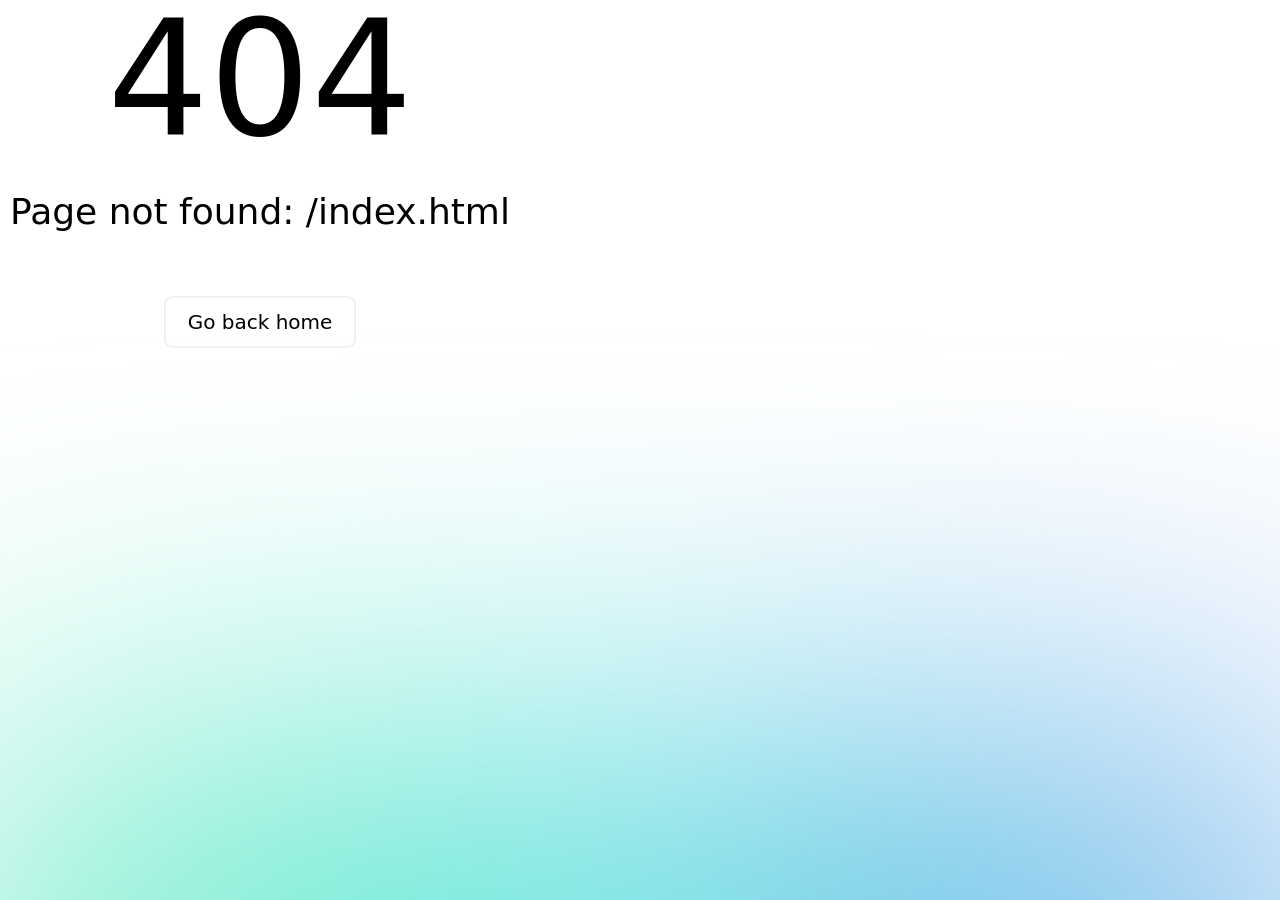
==== index.html @ e3e4a831 "deploy: 27864f69dc40d9336f9d732120a7a304f3348c36" ====
<!DOCTYPE html>
<html data-head-attrs="">
<head><meta charset="utf-8"><meta name="viewport" content="width=device-width, initial-scale=1"><meta name="head:count" content="2"><link rel="modulepreload" href="/_payload.js"><link rel="modulepreload" as="script" crossorigin href="/_nuxt/entry.8f9280f0.js"><link rel="modulepreload" as="script" crossorigin href="/_nuxt/index.bc6706aa.js"><link rel="modulepreload" as="script" crossorigin href="/_nuxt/query.1b34220a.js"><link rel="modulepreload" as="script" crossorigin href="/_nuxt/utils.39552ed5.js"><link rel="prefetch" as="script" crossorigin href="/_nuxt/web-socket.db9bf96e.js"><link rel="prefetch" as="script" crossorigin href="/_nuxt/asyncData.7e949ed7.js"><link rel="prefetch" as="script" crossorigin href="/_nuxt/error-component.b35bab2b.js"><link rel="prefetch" as="image" type="image/svg+xml" href="/_nuxt/logo_ogsl.f366e374.svg"><style>.header[data-v-5ede443b]{align-items:center;display:grid;grid-template-columns:1fr 1fr 2fr;padding:10px}.search-box[data-v-5ede443b]{border:3px solid #00adef;border-radius:15px;box-sizing:border-box;color:#6d8379;font-size:1em;line-height:20px;outline:none;padding:5px;transition:all .2s ease-out;width:100%}.search-box[data-v-5ede443b]:hover{box-shadow:0 0 6px #23adff}.card-container[data-v-5ede443b]{display:grid;gap:1rem;grid-template-columns:repeat(auto-fit,minmax(400px,1fr));padding:10px}.card[data-v-5ede443b]{background-color:#f1faff;border:1px solid #ddd;border-radius:10px;padding:20px}.card>h1[data-v-5ede443b]{color:#00adef;margin-top:0}.tag[data-v-5ede443b]{font-style:italic;margin-right:5px}.link-button[data-v-5ede443b],.tag[data-v-5ede443b]{display:inline-block}.link-button[data-v-5ede443b]{background-color:#eee;border-color:#ccc #333 #333 #ccc;border-style:solid;border-width:1px;color:#333;padding:2px 6px;text-decoration:none}.link-button[data-v-5ede443b]:hover{transform:scale(1.25);transition:.2s ease-in-out 0s}</style></head>
<body data-head-attrs=""><div id="__nuxt"><div><!--[--><div class="header" data-v-5ede443b><div data-v-5ede443b><img style="max-height:30px;" src="/_nuxt/logo_ogsl.f366e374.svg" data-v-5ede443b></div><div data-v-5ede443b><input class="search-box" type="text" placeholder="Rechercher..." data-v-5ede443b></div><div style="text-align:center;font-size:3em;" data-v-5ede443b>Gallerie d&#39;exemples</div></div><div class="card-container" data-v-5ede443b><!--[--><div class="card" data-v-5ede443b><h1 data-v-5ede443b>Visualisation de données CTD (séries temporelles) - Partie 1</h1><p style="margin-bottom:10px;" data-v-5ede443b>Exploration et sélection de données dans un jeu de données</p><div style="margin-bottom:10px;" data-v-5ede443b><!--[--><span class="tag" data-v-5ede443b>#océanographie</span><span class="tag" data-v-5ede443b>#erddap</span><span class="tag" data-v-5ede443b>#python</span><span class="tag" data-v-5ede443b>#plotly</span><!--]--></div><a target="_blank" href="https://github.com/etcax-test/test-examples/tree/main/examples" class="link-button" style="margin-right:10px;" data-v-5ede443b>Aller vers le code source</a><a target="_blank" href="https://mybinder.org/v2/gh/etcax-test/test-examples/main?labpath=examples%2Fexemple_1.ipynb" class="link-button" data-v-5ede443b>Lancer avec Binder</a></div><div class="card" data-v-5ede443b><h1 data-v-5ede443b>Visualisation de données CTD (séries temporelles) - Partie 2</h1><p style="margin-bottom:10px;" data-v-5ede443b>Affichage de données CTD sous forme de série temporelle</p><div style="margin-bottom:10px;" data-v-5ede443b><!--[--><span class="tag" data-v-5ede443b>#océanographie</span><span class="tag" data-v-5ede443b>#erddap</span><span class="tag" data-v-5ede443b>#python</span><span class="tag" data-v-5ede443b>#plotly</span><!--]--></div><a target="_blank" href="https://github.com/etcax-test/test-examples/tree/main/examples" class="link-button" style="margin-right:10px;" data-v-5ede443b>Aller vers le code source</a><a target="_blank" href="https://mybinder.org/v2/gh/etcax-test/test-examples/main?labpath=examples%2Fexemple_2.ipynb" class="link-button" data-v-5ede443b>Lancer avec Binder</a></div><!--]--></div><!--]--></div></div><script type="module">import p from "/_payload.js";window.__NUXT__={...p,...((function(a,b){return {state:{},_errors:{},serverRendered:true,config:{public:{content:{clientDB:{isSPA:a,integrity:1667334688071},navigation:{fields:[]},base:"_content",tags:{p:"prose-p",a:"prose-a",blockquote:"prose-blockquote","code-inline":"prose-code-inline",code:"prose-code",em:"prose-em",h1:"prose-h1",h2:"prose-h2",h3:"prose-h3",h4:"prose-h4",h5:"prose-h5",h6:"prose-h6",hr:"prose-hr",img:"prose-img",ul:"prose-ul",ol:"prose-ol",li:"prose-li",strong:"prose-strong",table:"prose-table",thead:"prose-thead",tbody:"prose-tbody",td:"prose-td",th:"prose-th",tr:"prose-tr"},highlight:a,wsUrl:b,documentDriven:a,anchorLinks:{depth:4,exclude:[1]}}},app:{baseURL:"\u002F",buildAssetsDir:"\u002F_nuxt\u002F",cdnURL:b}},prerenderedAt:1667334700916}}(false,"")))}</script><script type="module" src="/_nuxt/entry.8f9280f0.js" crossorigin></script><script type="module" src="/_nuxt/index.bc6706aa.js" crossorigin></script></body>
</html>
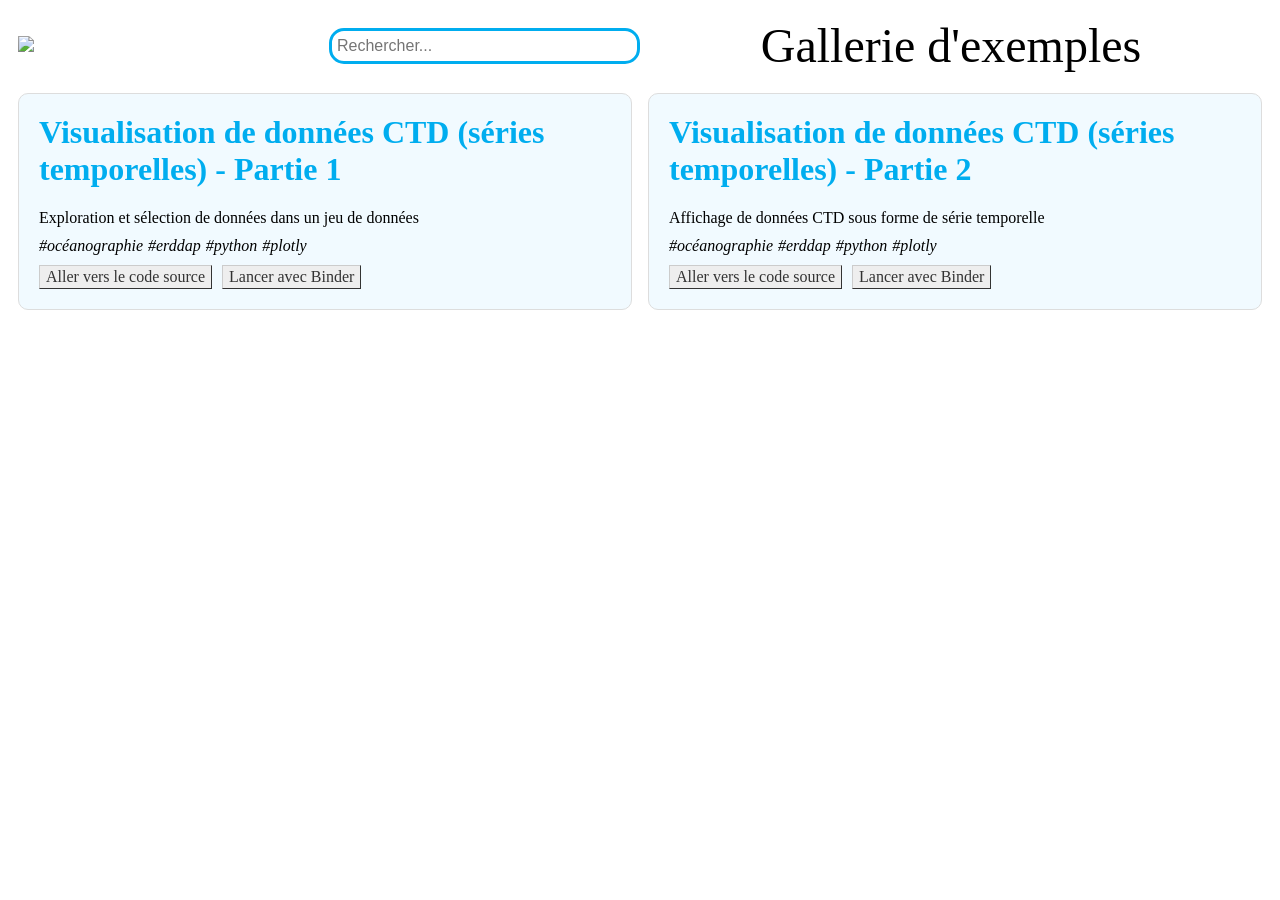
==== commit f2305683: "deploy: 440585f7afdd37cde983bc08f9af73ead07d6e50" ====
--- a/index.html
+++ b/index.html
@@ -1,5 +1,5 @@
 <!DOCTYPE html>
 <html data-head-attrs="">
-<head><meta charset="utf-8"><meta name="viewport" content="width=device-width, initial-scale=1"><meta name="head:count" content="2"><link rel="modulepreload" href="/_payload.js"><link rel="modulepreload" as="script" crossorigin href="/_nuxt/entry.8f9280f0.js"><link rel="modulepreload" as="script" crossorigin href="/_nuxt/index.bc6706aa.js"><link rel="modulepreload" as="script" crossorigin href="/_nuxt/query.1b34220a.js"><link rel="modulepreload" as="script" crossorigin href="/_nuxt/utils.39552ed5.js"><link rel="prefetch" as="script" crossorigin href="/_nuxt/web-socket.db9bf96e.js"><link rel="prefetch" as="script" crossorigin href="/_nuxt/asyncData.7e949ed7.js"><link rel="prefetch" as="script" crossorigin href="/_nuxt/error-component.b35bab2b.js"><link rel="prefetch" as="image" type="image/svg+xml" href="/_nuxt/logo_ogsl.f366e374.svg"><style>.header[data-v-5ede443b]{align-items:center;display:grid;grid-template-columns:1fr 1fr 2fr;padding:10px}.search-box[data-v-5ede443b]{border:3px solid #00adef;border-radius:15px;box-sizing:border-box;color:#6d8379;font-size:1em;line-height:20px;outline:none;padding:5px;transition:all .2s ease-out;width:100%}.search-box[data-v-5ede443b]:hover{box-shadow:0 0 6px #23adff}.card-container[data-v-5ede443b]{display:grid;gap:1rem;grid-template-columns:repeat(auto-fit,minmax(400px,1fr));padding:10px}.card[data-v-5ede443b]{background-color:#f1faff;border:1px solid #ddd;border-radius:10px;padding:20px}.card>h1[data-v-5ede443b]{color:#00adef;margin-top:0}.tag[data-v-5ede443b]{font-style:italic;margin-right:5px}.link-button[data-v-5ede443b],.tag[data-v-5ede443b]{display:inline-block}.link-button[data-v-5ede443b]{background-color:#eee;border-color:#ccc #333 #333 #ccc;border-style:solid;border-width:1px;color:#333;padding:2px 6px;text-decoration:none}.link-button[data-v-5ede443b]:hover{transform:scale(1.25);transition:.2s ease-in-out 0s}</style></head>
-<body data-head-attrs=""><div id="__nuxt"><div><!--[--><div class="header" data-v-5ede443b><div data-v-5ede443b><img style="max-height:30px;" src="/_nuxt/logo_ogsl.f366e374.svg" data-v-5ede443b></div><div data-v-5ede443b><input class="search-box" type="text" placeholder="Rechercher..." data-v-5ede443b></div><div style="text-align:center;font-size:3em;" data-v-5ede443b>Gallerie d&#39;exemples</div></div><div class="card-container" data-v-5ede443b><!--[--><div class="card" data-v-5ede443b><h1 data-v-5ede443b>Visualisation de données CTD (séries temporelles) - Partie 1</h1><p style="margin-bottom:10px;" data-v-5ede443b>Exploration et sélection de données dans un jeu de données</p><div style="margin-bottom:10px;" data-v-5ede443b><!--[--><span class="tag" data-v-5ede443b>#océanographie</span><span class="tag" data-v-5ede443b>#erddap</span><span class="tag" data-v-5ede443b>#python</span><span class="tag" data-v-5ede443b>#plotly</span><!--]--></div><a target="_blank" href="https://github.com/etcax-test/test-examples/tree/main/examples" class="link-button" style="margin-right:10px;" data-v-5ede443b>Aller vers le code source</a><a target="_blank" href="https://mybinder.org/v2/gh/etcax-test/test-examples/main?labpath=examples%2Fexemple_1.ipynb" class="link-button" data-v-5ede443b>Lancer avec Binder</a></div><div class="card" data-v-5ede443b><h1 data-v-5ede443b>Visualisation de données CTD (séries temporelles) - Partie 2</h1><p style="margin-bottom:10px;" data-v-5ede443b>Affichage de données CTD sous forme de série temporelle</p><div style="margin-bottom:10px;" data-v-5ede443b><!--[--><span class="tag" data-v-5ede443b>#océanographie</span><span class="tag" data-v-5ede443b>#erddap</span><span class="tag" data-v-5ede443b>#python</span><span class="tag" data-v-5ede443b>#plotly</span><!--]--></div><a target="_blank" href="https://github.com/etcax-test/test-examples/tree/main/examples" class="link-button" style="margin-right:10px;" data-v-5ede443b>Aller vers le code source</a><a target="_blank" href="https://mybinder.org/v2/gh/etcax-test/test-examples/main?labpath=examples%2Fexemple_2.ipynb" class="link-button" data-v-5ede443b>Lancer avec Binder</a></div><!--]--></div><!--]--></div></div><script type="module">import p from "/_payload.js";window.__NUXT__={...p,...((function(a,b){return {state:{},_errors:{},serverRendered:true,config:{public:{content:{clientDB:{isSPA:a,integrity:1667334688071},navigation:{fields:[]},base:"_content",tags:{p:"prose-p",a:"prose-a",blockquote:"prose-blockquote","code-inline":"prose-code-inline",code:"prose-code",em:"prose-em",h1:"prose-h1",h2:"prose-h2",h3:"prose-h3",h4:"prose-h4",h5:"prose-h5",h6:"prose-h6",hr:"prose-hr",img:"prose-img",ul:"prose-ul",ol:"prose-ol",li:"prose-li",strong:"prose-strong",table:"prose-table",thead:"prose-thead",tbody:"prose-tbody",td:"prose-td",th:"prose-th",tr:"prose-tr"},highlight:a,wsUrl:b,documentDriven:a,anchorLinks:{depth:4,exclude:[1]}}},app:{baseURL:"\u002F",buildAssetsDir:"\u002F_nuxt\u002F",cdnURL:b}},prerenderedAt:1667334700916}}(false,"")))}</script><script type="module" src="/_nuxt/entry.8f9280f0.js" crossorigin></script><script type="module" src="/_nuxt/index.bc6706aa.js" crossorigin></script></body>
+<head><meta charset="utf-8"><meta name="viewport" content="width=device-width, initial-scale=1"><meta name="head:count" content="2"><link rel="modulepreload" href="/test-examples/_payload.js"><link rel="modulepreload" as="script" crossorigin href="/test-examples/_nuxt/entry.8f9280f0.js"><link rel="modulepreload" as="script" crossorigin href="/test-examples/_nuxt/index.bc6706aa.js"><link rel="modulepreload" as="script" crossorigin href="/test-examples/_nuxt/query.1b34220a.js"><link rel="modulepreload" as="script" crossorigin href="/test-examples/_nuxt/utils.39552ed5.js"><link rel="prefetch" as="script" crossorigin href="/test-examples/_nuxt/web-socket.db9bf96e.js"><link rel="prefetch" as="script" crossorigin href="/test-examples/_nuxt/asyncData.7e949ed7.js"><link rel="prefetch" as="script" crossorigin href="/test-examples/_nuxt/error-component.b35bab2b.js"><link rel="prefetch" as="image" type="image/svg+xml" href="/test-examples/_nuxt/logo_ogsl.f366e374.svg"><style>.header[data-v-5ede443b]{align-items:center;display:grid;grid-template-columns:1fr 1fr 2fr;padding:10px}.search-box[data-v-5ede443b]{border:3px solid #00adef;border-radius:15px;box-sizing:border-box;color:#6d8379;font-size:1em;line-height:20px;outline:none;padding:5px;transition:all .2s ease-out;width:100%}.search-box[data-v-5ede443b]:hover{box-shadow:0 0 6px #23adff}.card-container[data-v-5ede443b]{display:grid;gap:1rem;grid-template-columns:repeat(auto-fit,minmax(400px,1fr));padding:10px}.card[data-v-5ede443b]{background-color:#f1faff;border:1px solid #ddd;border-radius:10px;padding:20px}.card>h1[data-v-5ede443b]{color:#00adef;margin-top:0}.tag[data-v-5ede443b]{font-style:italic;margin-right:5px}.link-button[data-v-5ede443b],.tag[data-v-5ede443b]{display:inline-block}.link-button[data-v-5ede443b]{background-color:#eee;border-color:#ccc #333 #333 #ccc;border-style:solid;border-width:1px;color:#333;padding:2px 6px;text-decoration:none}.link-button[data-v-5ede443b]:hover{transform:scale(1.25);transition:.2s ease-in-out 0s}</style></head>
+<body data-head-attrs=""><div id="__nuxt"><div><!--[--><div class="header" data-v-5ede443b><div data-v-5ede443b><img style="max-height:30px;" src="/test-examples/_nuxt/logo_ogsl.f366e374.svg" data-v-5ede443b></div><div data-v-5ede443b><input class="search-box" type="text" placeholder="Rechercher..." data-v-5ede443b></div><div style="text-align:center;font-size:3em;" data-v-5ede443b>Gallerie d&#39;exemples</div></div><div class="card-container" data-v-5ede443b><!--[--><div class="card" data-v-5ede443b><h1 data-v-5ede443b>Visualisation de données CTD (séries temporelles) - Partie 1</h1><p style="margin-bottom:10px;" data-v-5ede443b>Exploration et sélection de données dans un jeu de données</p><div style="margin-bottom:10px;" data-v-5ede443b><!--[--><span class="tag" data-v-5ede443b>#océanographie</span><span class="tag" data-v-5ede443b>#erddap</span><span class="tag" data-v-5ede443b>#python</span><span class="tag" data-v-5ede443b>#plotly</span><!--]--></div><a target="_blank" href="https://github.com/etcax-test/test-examples/tree/main/examples" class="link-button" style="margin-right:10px;" data-v-5ede443b>Aller vers le code source</a><a target="_blank" href="https://mybinder.org/v2/gh/etcax-test/test-examples/main?labpath=examples%2Fexemple_1.ipynb" class="link-button" data-v-5ede443b>Lancer avec Binder</a></div><div class="card" data-v-5ede443b><h1 data-v-5ede443b>Visualisation de données CTD (séries temporelles) - Partie 2</h1><p style="margin-bottom:10px;" data-v-5ede443b>Affichage de données CTD sous forme de série temporelle</p><div style="margin-bottom:10px;" data-v-5ede443b><!--[--><span class="tag" data-v-5ede443b>#océanographie</span><span class="tag" data-v-5ede443b>#erddap</span><span class="tag" data-v-5ede443b>#python</span><span class="tag" data-v-5ede443b>#plotly</span><!--]--></div><a target="_blank" href="https://github.com/etcax-test/test-examples/tree/main/examples" class="link-button" style="margin-right:10px;" data-v-5ede443b>Aller vers le code source</a><a target="_blank" href="https://mybinder.org/v2/gh/etcax-test/test-examples/main?labpath=examples%2Fexemple_2.ipynb" class="link-button" data-v-5ede443b>Lancer avec Binder</a></div><!--]--></div><!--]--></div></div><script type="module">import p from "/test-examples/_payload.js";window.__NUXT__={...p,...((function(a,b){return {state:{},_errors:{},serverRendered:true,config:{public:{content:{clientDB:{isSPA:a,integrity:1667337111497},navigation:{fields:[]},base:"_content",tags:{p:"prose-p",a:"prose-a",blockquote:"prose-blockquote","code-inline":"prose-code-inline",code:"prose-code",em:"prose-em",h1:"prose-h1",h2:"prose-h2",h3:"prose-h3",h4:"prose-h4",h5:"prose-h5",h6:"prose-h6",hr:"prose-hr",img:"prose-img",ul:"prose-ul",ol:"prose-ol",li:"prose-li",strong:"prose-strong",table:"prose-table",thead:"prose-thead",tbody:"prose-tbody",td:"prose-td",th:"prose-th",tr:"prose-tr"},highlight:a,wsUrl:b,documentDriven:a,anchorLinks:{depth:4,exclude:[1]}}},app:{baseURL:"\u002Ftest-examples\u002F",buildAssetsDir:"\u002F_nuxt\u002F",cdnURL:b}},prerenderedAt:1667337122082}}(false,"")))}</script><script type="module" src="/test-examples/_nuxt/entry.8f9280f0.js" crossorigin></script><script type="module" src="/test-examples/_nuxt/index.bc6706aa.js" crossorigin></script></body>
 </html>
